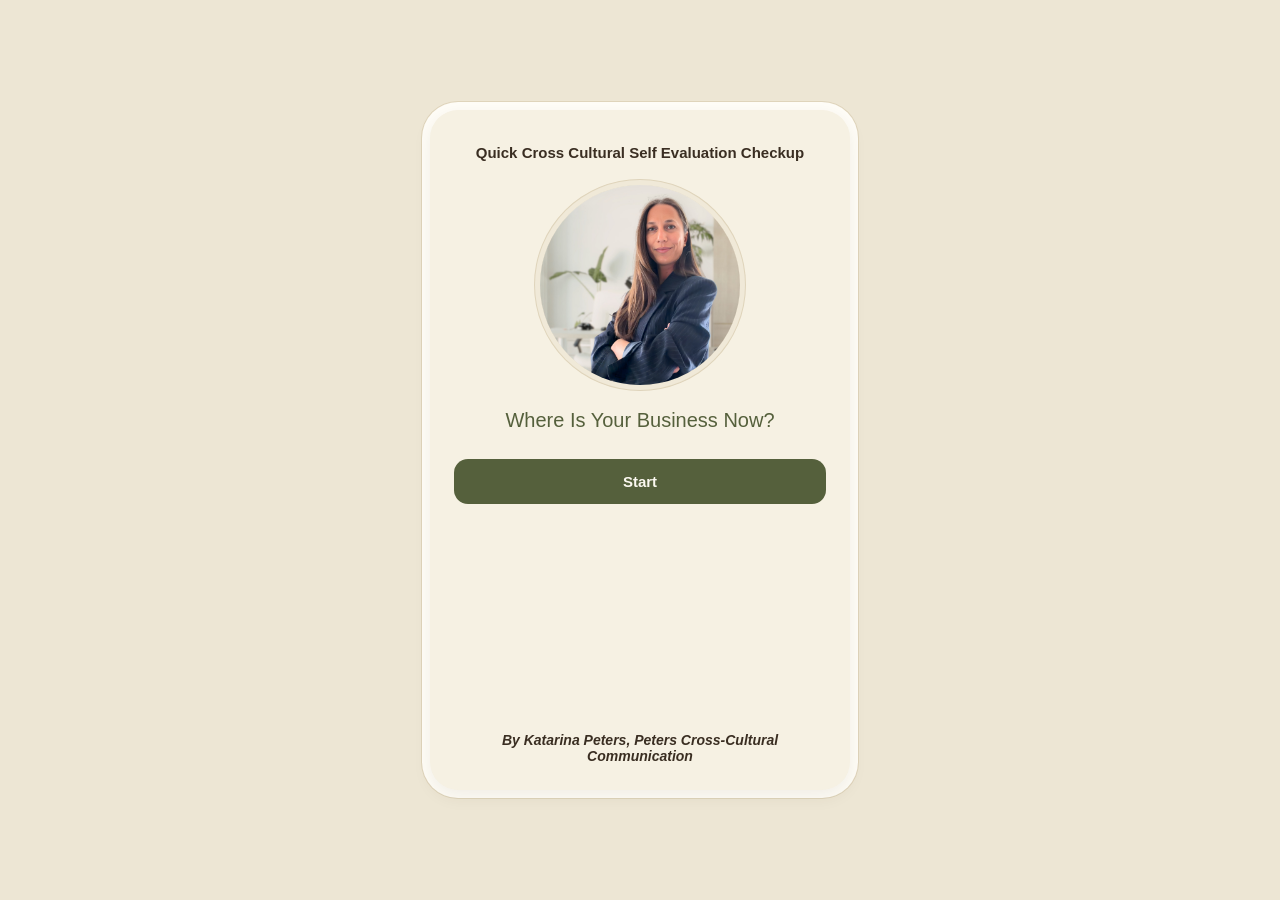
==== index.html @ 0ae06be5 "Initial build: Quick Cross Cultural Self Evaluation Checkup Interactive web checkup for Chinese comp" ====
<!DOCTYPE html>
<html lang="en">
<head>
<meta charset="UTF-8">
<meta name="viewport" content="width=device-width, initial-scale=1.0">
<title>Quick Cross Cultural Self Evaluation Checkup</title>
<link rel="stylesheet" href="styles.css">
</head>
<body>
  <div id="app"></div>

  <script src="content.js"></script>
  <script src="photo-data.js"></script>
  <script src="email-template.js"></script>
  <script src="app.js"></script>
</body>
</html>
---- styles.css ----
/*
  styles.css
  Palette and card interaction lifted directly from the reference mockup
  (checkupdesignmockup.html, reproduced in build context Appendix A).
  Mobile-first: base rules target a phone viewport, the min-width query
  near the bottom adapts the same layout for desktop.
*/

:root {
  --bg: #EDE6D4;
  --panel: #F6F1E3;
  --panel-alt: #F0E9D8;
  --ink: #3A2E22;
  --ink-muted: #7A6C58;
  --olive: #6E7A4F;
  --olive-deep: #55603C;
  --tan: #B08D57;
  --card-border: #DFD4BB;
  --card-selected-fill: #E4E8D2;
  --shadow: 0 6px 18px rgba(61, 47, 26, 0.08);
}

* { box-sizing: border-box; }

html, body {
  height: 100%;
}

body {
  margin: 0;
  background: var(--bg);
  font-family: -apple-system, "Segoe UI", Roboto, sans-serif;
  color: var(--ink);
  -webkit-font-smoothing: antialiased;
}

#app {
  min-height: 100vh;
  display: flex;
  flex-direction: column;
}

.panel {
  background: var(--panel);
  flex: 1;
  display: flex;
  flex-direction: column;
  min-height: 100vh;
}

/* ---------------------------------------------------------------------- */
/* Top bar (question + results slides)                                    */
/* ---------------------------------------------------------------------- */

.topbar {
  display: flex;
  align-items: center;
  justify-content: space-between;
  padding: 20px 18px 6px 18px;
  gap: 10px;
}

.back-btn {
  width: 32px;
  height: 32px;
  border-radius: 50%;
  border: 1px solid var(--card-border);
  background: var(--panel-alt);
  color: var(--ink);
  font-size: 17px;
  display: flex;
  align-items: center;
  justify-content: center;
  cursor: pointer;
  flex: 0 0 auto;
}

.back-btn:hover { border-color: var(--olive); }

.back-btn[hidden] { visibility: hidden; }

.dots {
  display: flex;
  gap: 6px;
  flex: 1;
  justify-content: center;
}

.dot {
  width: 7px;
  height: 7px;
  border-radius: 50%;
  background: var(--card-border);
  transition: none;
}

.dot.done { background: var(--tan); }

.dot.active {
  background: var(--olive-deep);
  width: 16px;
  border-radius: 5px;
}

.lang-toggle {
  flex: 0 0 auto;
  border: 1px solid var(--card-border);
  background: var(--panel-alt);
  color: var(--ink-muted);
  font-family: inherit;
  font-size: 12px;
  font-weight: 600;
  padding: 6px 11px;
  border-radius: 999px;
  cursor: pointer;
}

.lang-toggle:hover { border-color: var(--olive); color: var(--ink); }

/* ---------------------------------------------------------------------- */
/* Privacy notice banner (persistent across question slides)              */
/* ---------------------------------------------------------------------- */

.privacy-banner {
  margin: 4px 22px 0 22px;
  padding: 9px 12px;
  border-radius: 10px;
  background: var(--panel-alt);
  color: var(--ink-muted);
  font-size: 11.5px;
  line-height: 1.4;
}

.privacy-banner a {
  color: var(--olive-deep);
  font-weight: 600;
  text-decoration: none;
}

.privacy-banner a:hover { text-decoration: underline; }

/* ---------------------------------------------------------------------- */
/* Main content area                                                       */
/* ---------------------------------------------------------------------- */

.content {
  padding: 6px 22px 24px 22px;
  flex: 1;
  overflow-y: auto;
}

.section-label {
  margin: 14px 0 2px 0;
  font-size: 12.5px;
  color: var(--ink-muted);
}

.question {
  margin: 0 0 18px 0;
  font-size: 19px;
  line-height: 1.35;
  font-weight: 600;
}

.cards {
  display: flex;
  flex-direction: column;
  gap: 10px;
}

.stmt-card {
  text-align: left;
  font-family: inherit;
  font-size: 13.5px;
  line-height: 1.45;
  color: var(--ink);
  background: var(--panel-alt);
  border: 1.5px solid var(--card-border);
  border-radius: 14px;
  padding: 13px 40px 13px 14px;
  position: relative;
  cursor: pointer;
  width: 100%;
  transition: background 0.15s ease, border-color 0.15s ease;
}

.stmt-card::after {
  content: "";
  position: absolute;
  right: 12px;
  top: 50%;
  transform: translateY(-50%);
  width: 20px;
  height: 20px;
  border-radius: 50%;
  border: 1.5px solid var(--card-border);
  background: var(--panel);
}

.stmt-card.selected {
  background: var(--card-selected-fill);
  border-color: var(--olive);
}

.stmt-card.selected::after {
  background: var(--olive);
  border-color: var(--olive);
}

.stmt-card.selected::before {
  content: "\2713";
  position: absolute;
  right: 16.5px;
  top: 50%;
  transform: translateY(-50%);
  color: #fff;
  font-size: 11px;
  z-index: 2;
}

/* ---------------------------------------------------------------------- */
/* Bottom bar                                                             */
/* ---------------------------------------------------------------------- */

.bottombar {
  display: flex;
  gap: 10px;
  padding: 16px 22px 26px 22px;
}

.nav-btn {
  flex: 1;
  padding: 13px 0;
  border-radius: 14px;
  font-family: inherit;
  font-size: 14px;
  font-weight: 600;
  border: none;
  cursor: pointer;
}

.nav-btn.ghost {
  background: transparent;
  border: 1.5px solid var(--card-border);
  color: var(--ink);
}

.nav-btn.ghost:hover { border-color: var(--olive); }

.nav-btn.primary {
  background: var(--olive-deep);
  color: #FBF8F0;
}

.nav-btn.primary:hover { background: var(--olive); }

.nav-btn.full { width: 100%; }

.nav-btn:disabled {
  opacity: 0.45;
  cursor: not-allowed;
}

.nav-btn.primary:disabled:hover { background: var(--olive-deep); }

/* ---------------------------------------------------------------------- */
/* Opening slide                                                          */
/* ---------------------------------------------------------------------- */

/* Confirmed "Option A" layout, matching opening-slide-real-photo.html:
   compact title, then a large dominant photo, then the prominent (but not
   bold) subtitle, then the start button, then nothing else until the
   credit line pinned near the bottom via the spacer. */
.opening {
  display: flex;
  flex-direction: column;
  align-items: center;
  text-align: center;
  flex: 1;
  padding: 34px 24px 26px 24px;
}

.opening-title {
  font-weight: 700;
  font-size: 15px;
  line-height: 1.25;
  margin: 0 0 22px 0;
}

.opening-photo {
  width: 200px;
  height: 200px;
  max-width: 60vw;
  max-height: 60vw;
  border-radius: 50%;
  object-fit: cover;
  margin-bottom: 22px;
  box-shadow: 0 0 0 5px var(--panel-alt), 0 0 0 6px var(--card-border);
}

.opening-subtitle {
  font-weight: 500;
  color: var(--olive-deep);
  font-size: 20px;
  line-height: 1.3;
  margin: 0 0 26px 0;
}

.start-btn {
  font-family: inherit;
  font-size: 15px;
  font-weight: 700;
  color: #FBF8F0;
  background: var(--olive-deep);
  border: none;
  border-radius: 14px;
  padding: 14px 0;
  width: 100%;
  cursor: pointer;
}

.start-btn:hover { background: var(--olive); }

.opening-spacer { flex: 1; }

.opening-credit {
  font-style: italic;
  font-weight: 700;
  color: var(--ink);
  font-size: 14px;
  margin: 14px 0 0 0;
}

/* ---------------------------------------------------------------------- */
/* Results slide                                                          */
/* ---------------------------------------------------------------------- */

.results-back {
  background: none;
  border: none;
  font-family: inherit;
  color: var(--ink-muted);
  font-size: 12.5px;
  cursor: pointer;
  padding: 18px 22px 0 22px;
  align-self: flex-start;
}

.results-back:hover { color: var(--ink); }

.results-content {
  display: flex;
  flex-direction: column;
  justify-content: center;
  padding: 24px 22px 26px 22px;
  flex: 1;
  overflow-y: auto;
}

.score-wrap {
  text-align: center;
  margin-bottom: 22px;
}

.score-num {
  font-size: 52px;
  font-weight: 700;
  color: var(--olive-deep);
  font-variant-numeric: tabular-nums;
}

.score-label {
  font-size: 12.5px;
  color: var(--ink-muted);
  margin-top: 2px;
}

/* Two independent, separately labeled statements (spec: never blended
   into one paragraph, never joined by a connecting sentence). */
.result-heading {
  font-size: 11.5px;
  font-weight: 700;
  letter-spacing: 0.02em;
  text-transform: uppercase;
  color: var(--ink-muted);
  margin: 0 0 6px 0;
}

.result-text {
  font-size: 13.5px;
  line-height: 1.6;
  color: var(--ink);
  background: var(--panel-alt);
  border-radius: 14px;
  padding: 16px;
  margin: 0 0 16px 0;
}

.cta-line {
  font-size: 13px;
  line-height: 1.5;
  color: var(--ink);
  margin: 0 0 12px 0;
}

.email-input {
  width: 100%;
  padding: 12px 14px;
  border-radius: 12px;
  border: 1.5px solid var(--card-border);
  background: var(--panel);
  font-family: inherit;
  font-size: 13.5px;
  margin-bottom: 10px;
  color: var(--ink);
}

.email-input::placeholder { color: var(--ink-muted); }

.form-error {
  font-size: 12px;
  color: #9A4B3A;
  margin: -4px 0 10px 0;
  min-height: 14px;
}

.consent {
  display: flex;
  gap: 8px;
  align-items: flex-start;
  font-size: 11.5px;
  color: var(--ink-muted);
  line-height: 1.4;
  margin-bottom: 16px;
  cursor: pointer;
}

.consent input { margin-top: 2px; }

.submitted-block {
  text-align: center;
  padding: 12px 4px;
}

.submitted-headline {
  font-size: 19px;
  font-weight: 700;
  margin: 0 0 8px 0;
}

.submitted-body {
  font-size: 13.5px;
  color: var(--ink-muted);
  line-height: 1.5;
}

/* ---------------------------------------------------------------------- */
/* Desktop adaptation                                                     */
/* ---------------------------------------------------------------------- */

@media (min-width: 640px) {
  body {
    display: flex;
    align-items: center;
    justify-content: center;
    padding: 32px 16px;
  }

  #app {
    min-height: 0;
    width: 420px;
  }

  .panel {
    min-height: 680px;
    max-height: 86vh;
    border-radius: 28px;
    box-shadow: var(--shadow), 0 0 0 8px #FFFDF7, 0 0 0 9px var(--card-border);
    overflow: hidden;
  }
}
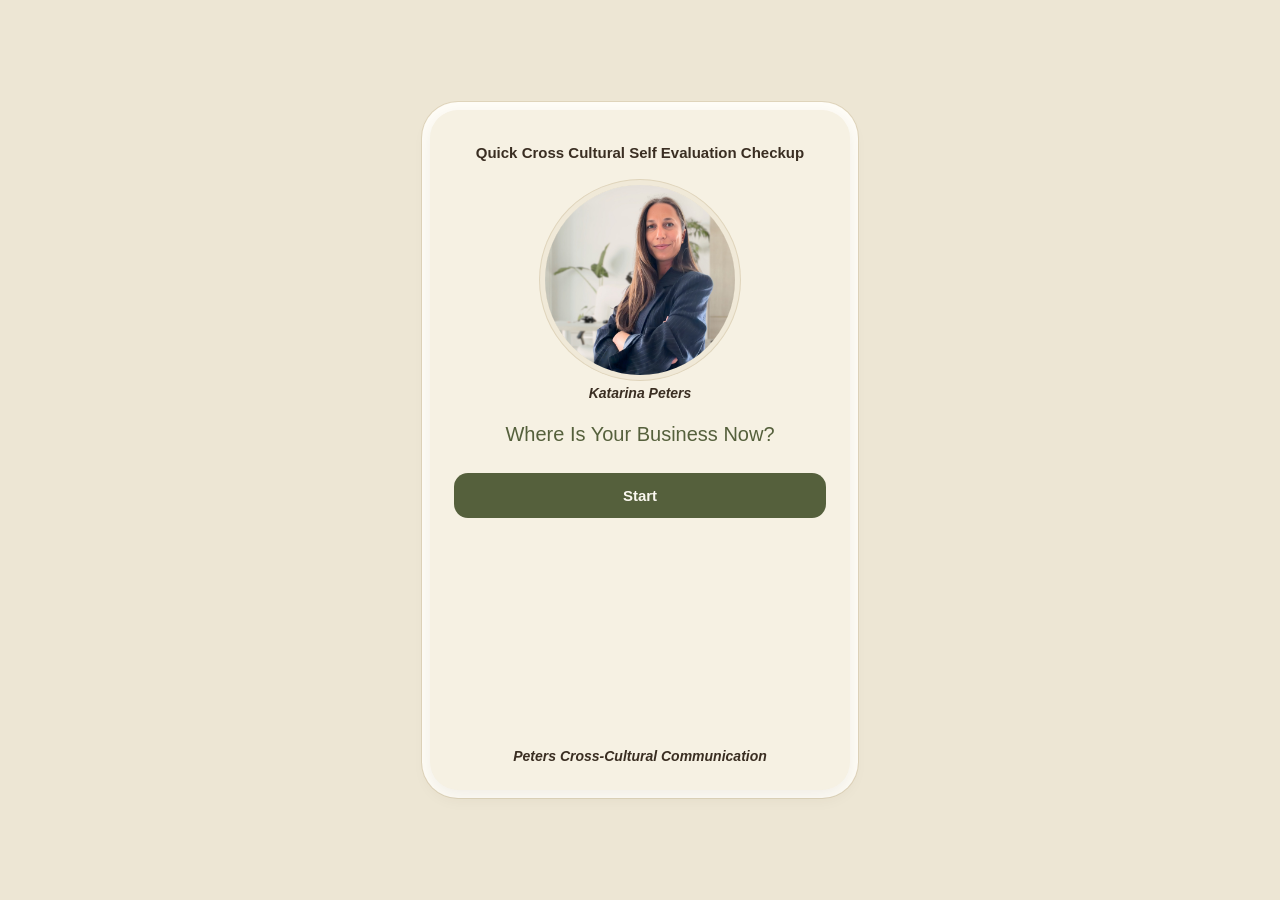
==== commit a6f489d8: "Build spec 3: real Chinese section labels, Cloudflare Web Analytics Fixes two gaps flagged in checku" ====
--- a/index.html
+++ b/index.html
@@ -5,6 +5,19 @@
 <meta name="viewport" content="width=device-width, initial-scale=1.0">
 <title>Quick Cross Cultural Self Evaluation Checkup</title>
 <link rel="stylesheet" href="styles.css">
+<!--
+  Cloudflare Web Analytics (spec, "Data protection and privacy": "This
+  page uses Cloudflare Web Analytics, which sets no cookies... it is
+  worth knowing this analytics tool does process some aggregate technical
+  data, such as approximate location and browser type.").
+
+  TODO: replace YOUR_BEACON_TOKEN below with the real token from
+  Katarina's Cloudflare dashboard (Analytics & Logs > Web Analytics) for
+  this site's domain, once it's set up there -- that's an administrative
+  step on Cloudflare's side, not something guessable here. Until it's
+  replaced, this script loads but reports to no real site.
+-->
+<script defer src="https://static.cloudflareinsights.com/beacon.min.js" data-cf-beacon='{"token": "YOUR_BEACON_TOKEN"}'></script>
 </head>
 <body>
   <div id="app"></div>
--- a/styles.css
+++ b/styles.css
@@ -12,6 +12,10 @@
   --panel-alt: #F0E9D8;
   --ink: #3A2E22;
   --ink-muted: #7A6C58;
+  /* Deepened, near-black warm brown for the two results statement boxes
+     -- distinct from and a step darker than --ink, so they read as
+     emphasized without using pure black anywhere on the page. */
+  --ink-deep: #2A1F16;
   --olive: #6E7A4F;
   --olive-deep: #55603C;
   --tan: #B08D57;
@@ -35,7 +39,7 @@
 }
 
 #app {
-  min-height: 100vh;
+  min-height: 100dvh;
   display: flex;
   flex-direction: column;
 }
@@ -45,7 +49,7 @@
   flex: 1;
   display: flex;
   flex-direction: column;
-  min-height: 100vh;
+  min-height: 100dvh;
 }
 
 /* ---------------------------------------------------------------------- */
@@ -79,11 +83,27 @@
 
 .back-btn[hidden] { visibility: hidden; }
 
-.dots {
-  display: flex;
-  gap: 6px;
+.progress {
+  display: flex;
+  align-items: center;
+  gap: 8px;
   flex: 1;
   justify-content: center;
+}
+
+.dots {
+  display: flex;
+  gap: 6px;
+}
+
+/* Spec: "a slide position number, such as 2/6... in the same dark olive
+   color as the primary button." Numeric only -- identical in both
+   languages, never a score or percentage. */
+.progress-num {
+  font-size: 12px;
+  font-weight: 700;
+  font-variant-numeric: tabular-nums;
+  color: var(--olive-deep);
 }
 
 .dot {
@@ -267,10 +287,10 @@
 /* Opening slide                                                          */
 /* ---------------------------------------------------------------------- */
 
-/* Confirmed "Option A" layout, matching opening-slide-real-photo.html:
-   compact title, then a large dominant photo, then the prominent (but not
-   bold) subtitle, then the start button, then nothing else until the
-   credit line pinned near the bottom via the spacer. */
+/* Confirmed "Option A" layout, per opening-and-results-updated.html:
+   compact title, then a large dominant photo, then her name, then the
+   prominent (but not bold) subtitle, then the start button, then nothing
+   else until the credit line pinned near the bottom via the spacer. */
 .opening {
   display: flex;
   flex-direction: column;
@@ -288,14 +308,24 @@
 }
 
 .opening-photo {
-  width: 200px;
-  height: 200px;
+  width: 190px;
+  height: 190px;
   max-width: 60vw;
   max-height: 60vw;
   border-radius: 50%;
   object-fit: cover;
-  margin-bottom: 22px;
   box-shadow: 0 0 0 5px var(--panel-alt), 0 0 0 6px var(--card-border);
+}
+
+/* Name under the photo -- same italic/bold/ink treatment as the credit
+   line at the bottom (spec, opening page section). */
+.opening-name {
+  text-align: center;
+  font-style: italic;
+  font-weight: 700;
+  color: var(--ink);
+  font-size: 14px;
+  margin: 10px 0 20px 0;
 }
 
 .opening-subtitle {
@@ -389,18 +419,47 @@
 .result-text {
   font-size: 13.5px;
   line-height: 1.6;
-  color: var(--ink);
+  /* Medium weight + deepened near-black brown, per spec: distinct from
+     and a step darker than ordinary body text, so it reads as
+     emphasized without ever using pure black. */
+  font-weight: 600;
+  color: var(--ink-deep);
   background: var(--panel-alt);
   border-radius: 14px;
   padding: 16px;
   margin: 0 0 16px 0;
 }
 
-.cta-line {
+/* CTA row: a small photo of Katarina next to the CTA text, since this is
+   the one place on the page written in her own first-person voice. */
+.cta-row {
+  display: flex;
+  gap: 10px;
+  align-items: flex-start;
+  margin: 6px 0 8px 0;
+}
+
+.cta-photo {
+  width: 46px;
+  height: 46px;
+  border-radius: 50%;
+  object-fit: cover;
+  flex-shrink: 0;
+  box-shadow: 0 0 0 3px var(--panel-alt), 0 0 0 4px var(--card-border);
+}
+
+.cta-text {
   font-size: 13px;
   line-height: 1.5;
   color: var(--ink);
-  margin: 0 0 12px 0;
+  margin: 0;
+}
+
+/* The spam-folder aside, merged into the same paragraph as a quieter,
+   smaller note rather than a separate announcement. */
+.spam-inline {
+  color: var(--ink-muted);
+  font-size: 12px;
 }
 
 .email-input {
@@ -454,6 +513,18 @@
   line-height: 1.5;
 }
 
+/* Smaller version of the opening page's credit line, sized down to fit
+   this more crowded slide -- same italic treatment otherwise. Shown in
+   both the form and submitted states. */
+.results-credit {
+  font-style: italic;
+  font-weight: 700;
+  color: var(--ink);
+  text-align: center;
+  font-size: 11px;
+  margin: 10px 0 0 0;
+}
+
 /* ---------------------------------------------------------------------- */
 /* Desktop adaptation                                                     */
 /* ---------------------------------------------------------------------- */
@@ -473,9 +544,19 @@
 
   .panel {
     min-height: 680px;
-    max-height: 86vh;
+    max-height: 86dvh;
     border-radius: 28px;
     box-shadow: var(--shadow), 0 0 0 8px #FFFDF7, 0 0 0 9px var(--card-border);
-    overflow: hidden;
+    /* overflow-y (not hidden): this breakpoint isn't desktop-only in
+       practice -- a phone in landscape, or a larger phone, crosses this
+       width and hits max-height too. With overflow:hidden, any slide
+       whose content exceeds that height (the opening slide's photo, or a
+       question slide with many cards) got silently cut off with no way
+       to reach the rest. overflow-x stays hidden so the rounded corners
+       still clip cleanly; overflow-y falls back to scrolling instead of
+       clipping, on top of the per-slide internal scroll (.content /
+       .results-content) that already handles the common case. */
+    overflow-x: hidden;
+    overflow-y: auto;
   }
 }
